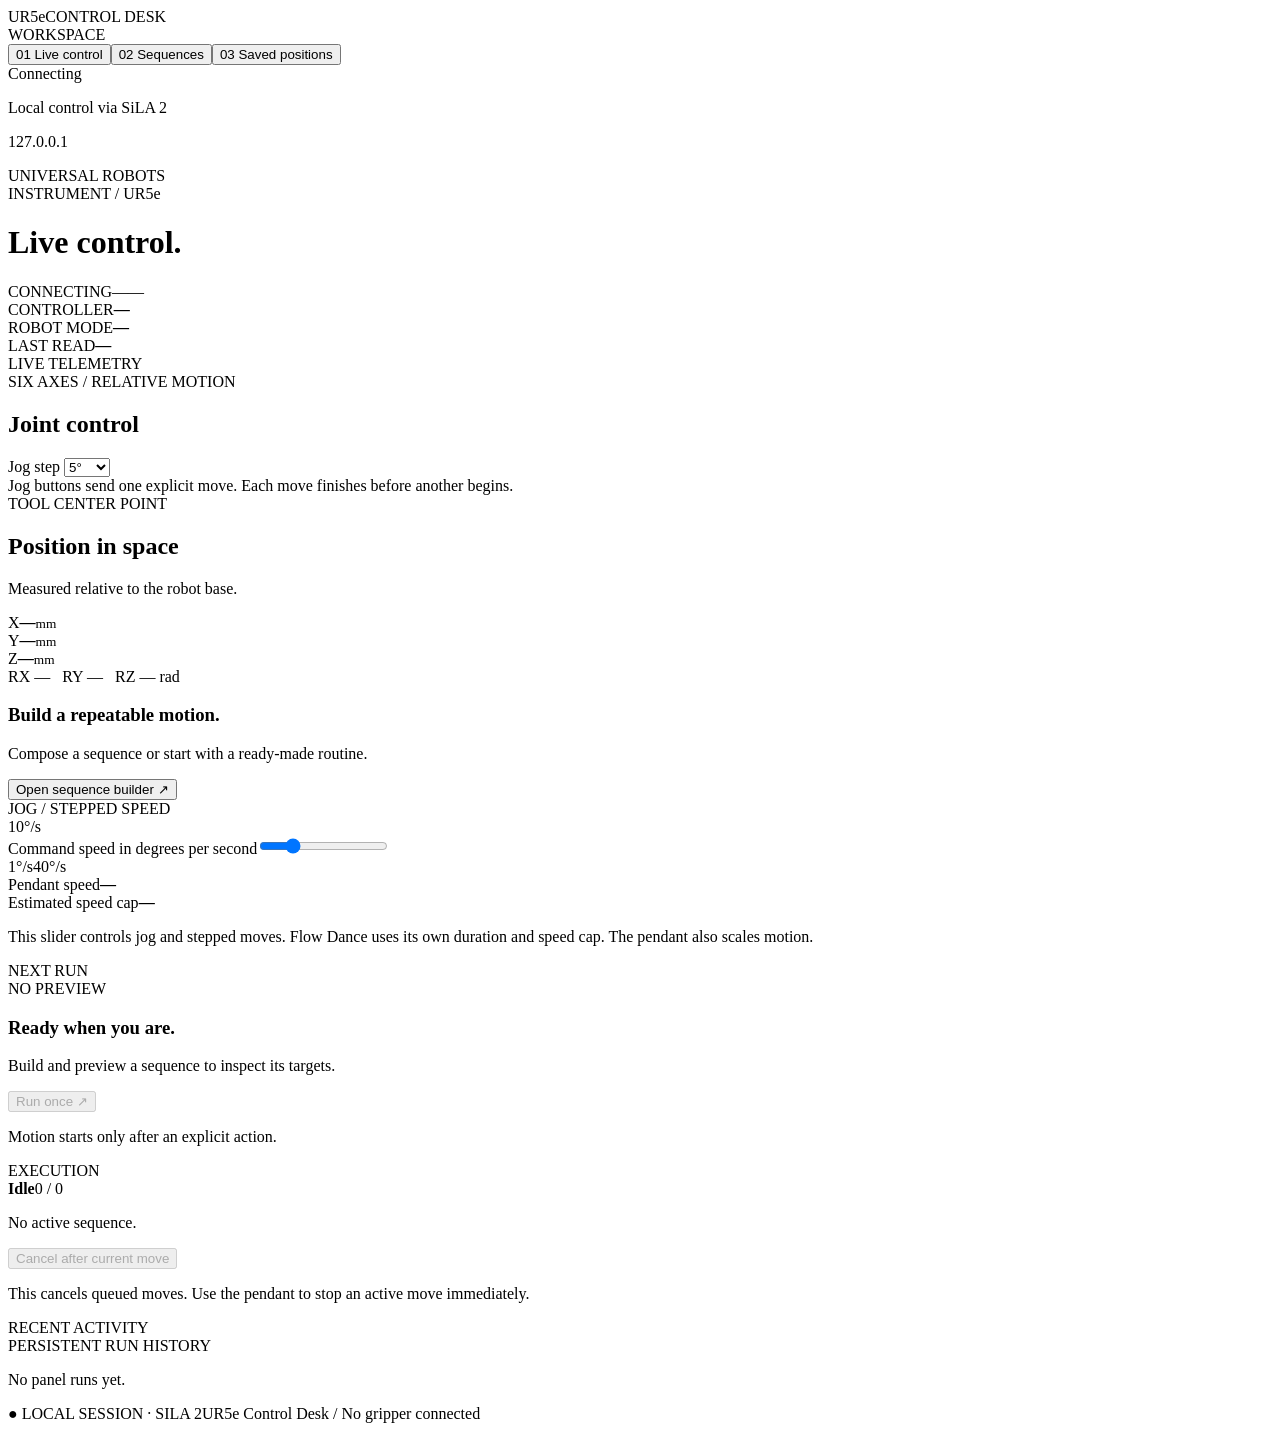
==== src/unitelabs/ur5e_connector/ui/static/index.html @ 0f82bdf4 "feat: publish UR5e SiLA connector with English operator guides" ====
<!doctype html>
<html lang="en">
<head><meta charset="utf-8"><meta name="viewport" content="width=device-width,initial-scale=1"><title>UR5e · Control Desk</title><link rel="stylesheet" href="/style.css"><script src="/app.js" defer></script></head>
<body>
<aside class="rail">
  <div class="brand"><span class="brand-mark">UR<span>5e</span></span><span class="brand-caption">CONTROL DESK</span></div>
  <div class="rail-label">WORKSPACE</div>
  <nav aria-label="Workspace"><button class="nav active" data-view="control"><span>01</span> Live control</button><button class="nav" data-view="sequences"><span>02</span> Sequences</button><button class="nav" data-view="positions"><span>03</span> Saved positions</button></nav>
  <div class="rail-bottom"><div class="connection"><i id="connection-dot"></i><span id="connection-text">Connecting</span></div><p>Local control via SiLA 2</p><p id="endpoint">127.0.0.1</p><span class="tiny-label">UNIVERSAL ROBOTS</span></div>
</aside>
<main>
  <header class="topbar"><div><div class="eyebrow">INSTRUMENT / UR5e</div><h1 id="page-title">Live control<span class="amber">.</span></h1></div><div class="top-status"><span id="backend-mode" class="pill neutral">CONNECTING</span><span id="safety-state" class="pill neutral">—</span><span id="program-state" class="pill neutral">—</span></div></header>
  <div id="error-banner" role="alert" hidden></div>
  <section class="live-strip" aria-label="Current robot status"><div><span class="label">CONTROLLER</span><strong id="version">—</strong></div><div><span class="label">ROBOT MODE</span><strong id="robot-mode">—</strong></div><div><span class="label">LAST READ</span><strong id="last-read">—</strong></div><div class="live-indicator"><span class="live-dot"></span> LIVE TELEMETRY</div></section>
  <div class="workspace">
    <div class="content">
      <section id="view-control" class="view">
        <div class="section-heading"><div><div class="eyebrow">SIX AXES / RELATIVE MOTION</div><h2>Joint control</h2></div><label class="step-picker">Jog step <select id="jog-step"><option value="0.5">0.5°</option><option value="1">1°</option><option value="5" selected>5°</option><option value="10">10°</option></select></label></div>
        <div id="joint-grid" class="joint-grid"></div>
        <div class="control-note"><span class="note-dot"></span> Jog buttons send one explicit move. Each move finishes before another begins.</div>
        <section class="tcp-panel"><div><div class="eyebrow">TOOL CENTER POINT</div><h2>Position in space</h2><p>Measured relative to the robot base.</p></div><div class="coordinates"><div><span>X</span><strong id="tcp-x">—</strong><small>mm</small></div><div><span>Y</span><strong id="tcp-y">—</strong><small>mm</small></div><div><span>Z</span><strong id="tcp-z">—</strong><small>mm</small></div></div><div class="orientation" id="tcp-orientation">RX — &nbsp; RY — &nbsp; RZ — rad</div></section>
        <div class="quick-row"><div><h3>Build a repeatable motion.</h3><p>Compose a sequence or start with a ready-made routine.</p></div><button class="outline" id="open-sequences">Open sequence builder <span>↗</span></button></div>
      </section>
      <section id="view-sequences" class="view" hidden>
        <div class="section-heading"><div><div class="eyebrow">ONE AXIS AT A TIME</div><h2>Sequence builder</h2></div><button class="outline small" id="add-step">+ Add move</button></div>
        <section class="continuous-panel teach-panel">
          <div class="eyebrow">CONTINUOUS / ALL SIX AXES</div><h3>Flow Dance</h3>
          <p>One controller-local trajectory: opening sway, lift and bow, counter-rotation, wrist ripple, and a smooth return. All six joint targets evolve together; no stops between phrases.</p>
          <p class="fine-print">Inspired by the screen-arm choreography reference. Joint-space validation only; this does not predict collisions or reproduce the video's Cartesian path.</p>
          <div class="workflow-inputs"><label>Peak speed cap (°/s)<input id="flow-speed" type="number" min="1" max="40" value="20"></label><label>Duration (controller seconds)<select id="flow-duration"><option value="30">30 seconds</option><option value="45">45 seconds</option><option value="60" selected>60 seconds</option><option value="90">90 seconds</option><option value="120">120 seconds</option></select></label></div>
          <div class="flow-actions"><button class="outline" id="motion-check">Run preflight</button><button class="primary" id="flow-preview">Preview continuous dance</button><button class="outline" id="low-speed-preview">Preview low-speed test (¼ range, 30 s)</button><button class="outline" id="reset-preview" disabled>Preview return to reference</button></div>
          <div id="motion-checks" class="motion-checks">Run preflight to check live state. PolyScope 5.4 Remote Control requires on-site confirmation.</div>
          <div id="flow-summary" class="fine-print">No continuous trajectory prepared. A reset returns to the captured reference, never automatically to zero.</div>
          <svg id="flow-chart" viewBox="0 0 600 180" role="img" aria-label="Six joint angle traces over controller time" hidden></svg><div id="flow-ranges" class="flow-ranges"></div>
          <label class="fine-print"><input type="checkbox" id="remote-confirmed"> I confirmed Remote Control on the pendant (real mode only).</label>
          <div class="flow-actions"><button class="primary" id="flow-run" disabled>Run prepared motion once</button><button class="outline" id="inspect-run">Inspect last failed run</button></div>
          <p id="flow-gate" class="fine-print">Real continuous execution remains disabled until separate hardware qualification. Preview and simulation are available.</p>
          <p class="fine-print">Continuous motion cannot be cancelled between internal setpoints from this page. Use the pendant for an immediate stop. Simulation uses accelerated time and does not validate robot dynamics.</p>
          <pre id="motion-inspection" class="motion-inspection" hidden></pre>
        </section>
        <div class="teach-panel dance-panel"><div class="eyebrow">COMPLETE ROUTINE / FOUR PHRASES</div><h3>Stepped Dance</h3><p>Opening lift → sway left → sway right → return. All six axes, one ready-made sequence. Relative to the starting pose; each bounded move stops before the next.</p><button class="primary" id="load-dance" disabled>Load Stepped Dance ↗</button><p class="fine-print">Loads 24 rows at 30°/s. Review every joint range in Preview before running. No automatic repeat.</p></div>
        <div class="recipe-grid"><button class="recipe" data-recipe="sweep"><span class="recipe-number">01</span><strong>Joint sweep</strong><small>Wrist1 +10°, then return</small></button><button class="recipe" data-recipe="demo"><span class="recipe-number">02</span><strong>Six-axis showreel</strong><small>Distinct motion. Return to start.</small></button><button class="recipe" data-recipe="gentle"><span class="recipe-number">03</span><strong>Gentle round trip</strong><small>Each axis +5°, then return</small></button></div>
        <div class="editor"><div class="editor-head"><span>#</span><span>JOINT / POSITION</span><span>RELATIVE ANGLE</span><span></span></div><div id="sequence-rows"></div><div class="editor-footer"><span id="row-count">0 moves</span><button class="text-button" id="clear-sequence">Clear sequence</button></div></div>
        <button class="primary preview-button" id="preview-sequence">Preview sequence <span>→</span></button>
        <div class="workflow-panel"><div class="eyebrow">SAVED-POINT ROUTINE</div><h3>Approach → target → retreat</h3><p>Select two taught poses. No gripper actions are included.</p><div class="workflow-inputs"><label>Approach<select id="approach-position"><option value="">Record a position first</option></select></label><label>Target<select id="target-position"><option value="">Record a position first</option></select></label><button class="outline" id="load-approach">Create routine</button></div><p class="fine-print">Stored joint poses define the route. Preview and review the joint-space moves before running.</p></div>
      </section>
      <section id="view-positions" class="view" hidden>
        <div class="section-heading"><div><div class="eyebrow">TEACH ONCE / REUSE</div><h2>Saved positions</h2></div><span class="section-tag">JOINT POSES + TCP</span></div>
        <div class="teach-panel"><div><h3>Record the current pose</h3><p>Move to the desired pose using the pendant or jog controls. Record only when stationary.</p></div><div class="teach-form"><label class="sr-only" for="position-name">Position name</label><input id="position-name" maxlength="60" placeholder="e.g. Bench approach"><button class="primary" id="record-position">Record pose <span>+</span></button></div></div>
        <div id="position-list" class="position-list"></div><div id="position-empty" class="empty-state"><span>＋</span><h3>Your first taught position.</h3><p>Save an approach pose and a target pose to build a fixed-point routine. A saved pose does not trigger movement.</p></div>
      </section>
    </div>
    <aside class="inspector">
      <section class="speed-panel"><div class="eyebrow">JOG / STEPPED SPEED</div><div class="speed-value"><output id="speed-value">10</output><span>°/s</span></div><label class="sr-only" for="speed">Command speed in degrees per second</label><input type="range" id="speed" min="1" max="40" step="1" value="10"><div class="range-labels"><span>1°/s</span><span>40°/s</span></div><div class="speed-detail"><span>Pendant speed</span><strong id="pendant-speed">—</strong></div><div class="speed-detail"><span>Estimated speed cap</span><strong id="effective-speed">—</strong></div><p class="fine-print">This slider controls jog and stepped moves. Flow Dance uses its own duration and speed cap. The pendant also scales motion.</p></section>
      <section class="preview-panel"><div class="section-heading compact"><div class="eyebrow">NEXT RUN</div><span class="mini-pill" id="preview-label">NO PREVIEW</span></div><h3 id="preview-title">Ready when you are.</h3><p id="preview-description">Build and preview a sequence to inspect its targets.</p><div id="preview-target" class="preview-target"></div><button class="primary full" id="run-preview" disabled>Run once <span>↗</span></button><p class="fine-print" id="run-note">Motion starts only after an explicit action.</p></section>
      <section class="run-panel"><div class="eyebrow">EXECUTION</div><div class="run-heading"><strong id="run-state">Idle</strong><span id="run-progress-text">0 / 0</span></div><div class="progress-track"><div id="run-progress"></div></div><p id="current-move">No active sequence.</p><button class="cancel-button full" id="cancel-run" disabled>Cancel after current move</button><p class="fine-print">This cancels queued moves. Use the pendant to stop an active move immediately.</p></section>
    </aside>
  </div>
  <section class="activity-panel"><div class="section-heading compact"><div class="eyebrow">RECENT ACTIVITY</div><span class="tiny-label">PERSISTENT RUN HISTORY</span></div><div id="activity-list"><p class="muted">No panel runs yet.</p></div></section>
  <footer><span><span class="amber">●</span> LOCAL SESSION · SI​LA 2</span><span>UR5e Control Desk <span class="footer-divider">/</span> No gripper connected</span></footer>
</main><div id="toast" role="status" hidden></div>
</body></html>
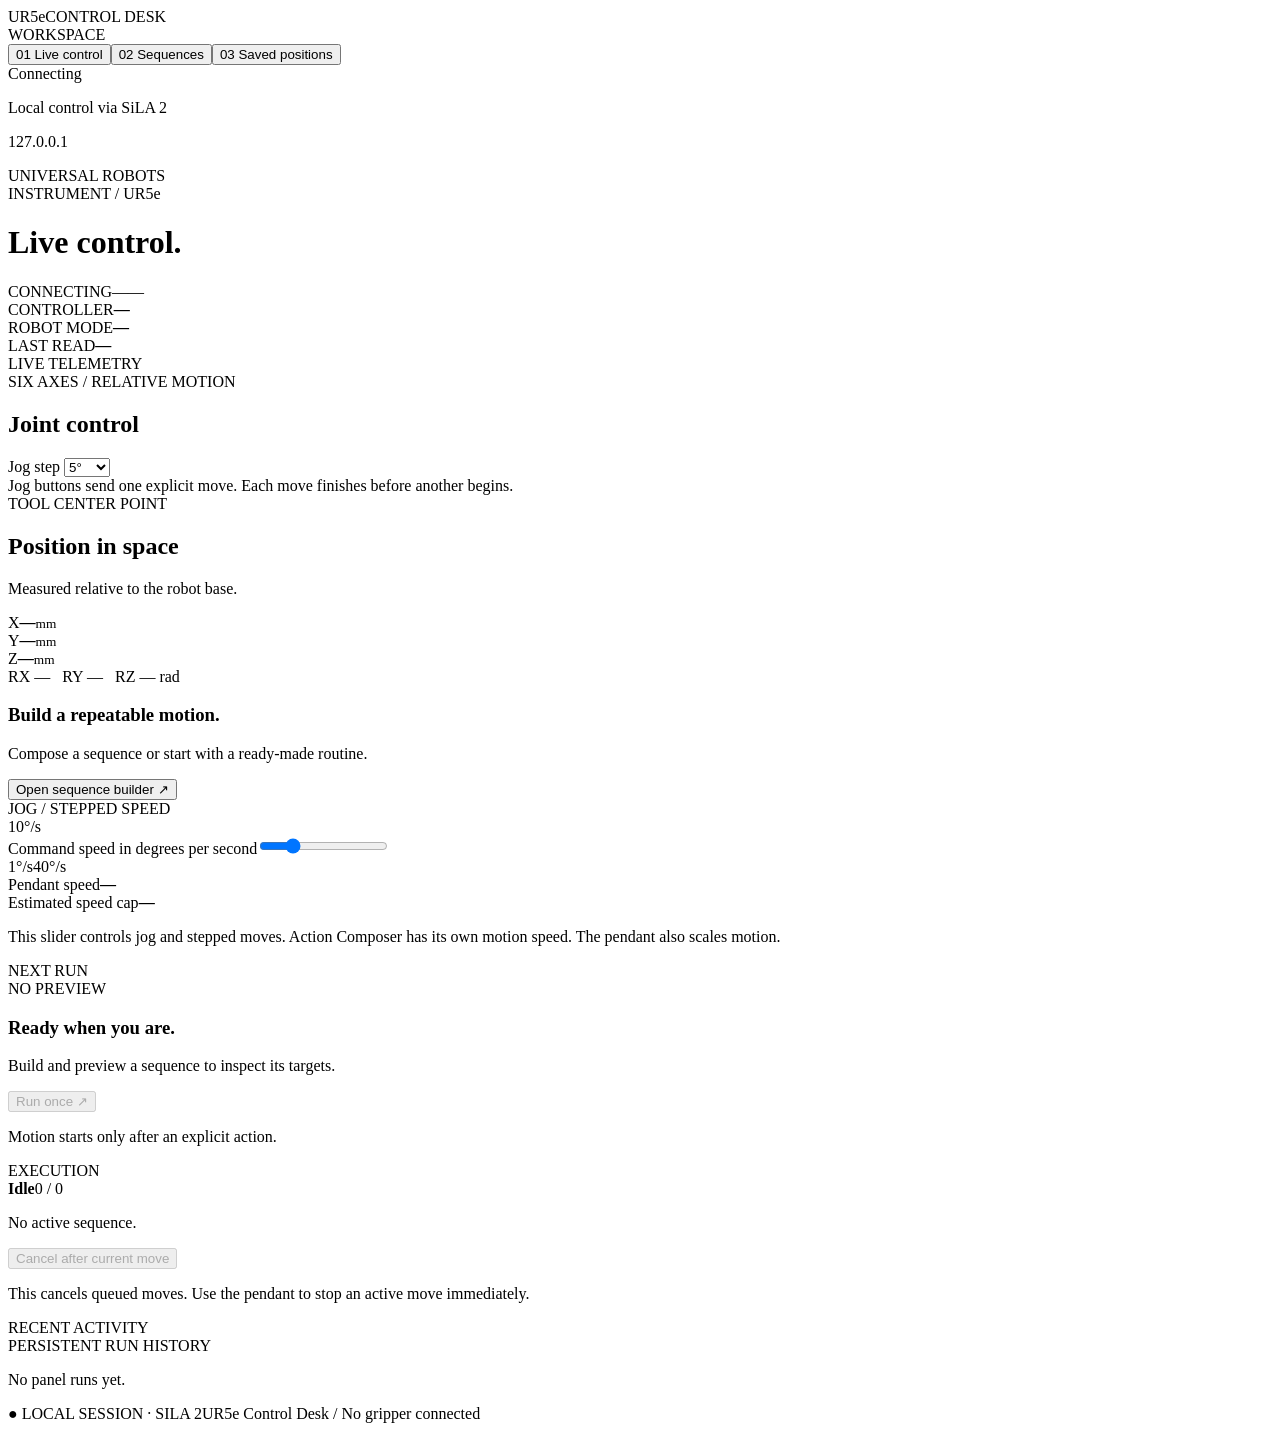
==== commit fc0bd690: "feat: publish visual Action Composer and cross-platform workflow guides" ====
--- a/src/unitelabs/ur5e_connector/ui/static/index.html
+++ b/src/unitelabs/ur5e_connector/ui/static/index.html
@@ -22,27 +22,16 @@
         <div class="quick-row"><div><h3>Build a repeatable motion.</h3><p>Compose a sequence or start with a ready-made routine.</p></div><button class="outline" id="open-sequences">Open sequence builder <span>↗</span></button></div>
       </section>
       <section id="view-sequences" class="view" hidden>
-        <div class="section-heading"><div><div class="eyebrow">ONE AXIS AT A TIME</div><h2>Sequence builder</h2></div><button class="outline small" id="add-step">+ Add move</button></div>
-        <section class="continuous-panel teach-panel">
-          <div class="eyebrow">CONTINUOUS / ALL SIX AXES</div><h3>Flow Dance</h3>
-          <p>One controller-local trajectory: opening sway, lift and bow, counter-rotation, wrist ripple, and a smooth return. All six joint targets evolve together; no stops between phrases.</p>
-          <p class="fine-print">Inspired by the screen-arm choreography reference. Joint-space validation only; this does not predict collisions or reproduce the video's Cartesian path.</p>
-          <div class="workflow-inputs"><label>Peak speed cap (°/s)<input id="flow-speed" type="number" min="1" max="40" value="20"></label><label>Duration (controller seconds)<select id="flow-duration"><option value="30">30 seconds</option><option value="45">45 seconds</option><option value="60" selected>60 seconds</option><option value="90">90 seconds</option><option value="120">120 seconds</option></select></label></div>
-          <div class="flow-actions"><button class="outline" id="motion-check">Run preflight</button><button class="primary" id="flow-preview">Preview continuous dance</button><button class="outline" id="low-speed-preview">Preview low-speed test (¼ range, 30 s)</button><button class="outline" id="reset-preview" disabled>Preview return to reference</button></div>
-          <div id="motion-checks" class="motion-checks">Run preflight to check live state. PolyScope 5.4 Remote Control requires on-site confirmation.</div>
-          <div id="flow-summary" class="fine-print">No continuous trajectory prepared. A reset returns to the captured reference, never automatically to zero.</div>
-          <svg id="flow-chart" viewBox="0 0 600 180" role="img" aria-label="Six joint angle traces over controller time" hidden></svg><div id="flow-ranges" class="flow-ranges"></div>
-          <label class="fine-print"><input type="checkbox" id="remote-confirmed"> I confirmed Remote Control on the pendant (real mode only).</label>
-          <div class="flow-actions"><button class="primary" id="flow-run" disabled>Run prepared motion once</button><button class="outline" id="inspect-run">Inspect last failed run</button></div>
-          <p id="flow-gate" class="fine-print">Real continuous execution remains disabled until separate hardware qualification. Preview and simulation are available.</p>
-          <p class="fine-print">Continuous motion cannot be cancelled between internal setpoints from this page. Use the pendant for an immediate stop. Simulation uses accelerated time and does not validate robot dynamics.</p>
-          <pre id="motion-inspection" class="motion-inspection" hidden></pre>
-        </section>
+        <div class="section-heading"><div><div class="eyebrow">CONTINUOUS / ALL SIX AXES</div><h2>Action Composer</h2><p>Design poses, validate through SiLA, and run your action chain.</p></div></div>
+        <iframe id="action-composer" title="Six-axis Action Composer" data-src="/composer/embed"></iframe>
+        <details id="legacy-sequences"><summary>Stepped routines &amp; saved-position sequences</summary><div class="legacy-grid"><div>
+        <div class="section-heading"><h3>Stepped sequence builder</h3><button class="outline small" id="add-step">+ Add move</button></div>
         <div class="teach-panel dance-panel"><div class="eyebrow">COMPLETE ROUTINE / FOUR PHRASES</div><h3>Stepped Dance</h3><p>Opening lift → sway left → sway right → return. All six axes, one ready-made sequence. Relative to the starting pose; each bounded move stops before the next.</p><button class="primary" id="load-dance" disabled>Load Stepped Dance ↗</button><p class="fine-print">Loads 24 rows at 30°/s. Review every joint range in Preview before running. No automatic repeat.</p></div>
         <div class="recipe-grid"><button class="recipe" data-recipe="sweep"><span class="recipe-number">01</span><strong>Joint sweep</strong><small>Wrist1 +10°, then return</small></button><button class="recipe" data-recipe="demo"><span class="recipe-number">02</span><strong>Six-axis showreel</strong><small>Distinct motion. Return to start.</small></button><button class="recipe" data-recipe="gentle"><span class="recipe-number">03</span><strong>Gentle round trip</strong><small>Each axis +5°, then return</small></button></div>
         <div class="editor"><div class="editor-head"><span>#</span><span>JOINT / POSITION</span><span>RELATIVE ANGLE</span><span></span></div><div id="sequence-rows"></div><div class="editor-footer"><span id="row-count">0 moves</span><button class="text-button" id="clear-sequence">Clear sequence</button></div></div>
         <button class="primary preview-button" id="preview-sequence">Preview sequence <span>→</span></button>
         <div class="workflow-panel"><div class="eyebrow">SAVED-POINT ROUTINE</div><h3>Approach → target → retreat</h3><p>Select two taught poses. No gripper actions are included.</p><div class="workflow-inputs"><label>Approach<select id="approach-position"><option value="">Record a position first</option></select></label><label>Target<select id="target-position"><option value="">Record a position first</option></select></label><button class="outline" id="load-approach">Create routine</button></div><p class="fine-print">Stored joint poses define the route. Preview and review the joint-space moves before running.</p></div>
+        </div><div id="legacy-inspector-host"></div></div></details>
       </section>
       <section id="view-positions" class="view" hidden>
         <div class="section-heading"><div><div class="eyebrow">TEACH ONCE / REUSE</div><h2>Saved positions</h2></div><span class="section-tag">JOINT POSES + TCP</span></div>
@@ -50,11 +39,11 @@
         <div id="position-list" class="position-list"></div><div id="position-empty" class="empty-state"><span>＋</span><h3>Your first taught position.</h3><p>Save an approach pose and a target pose to build a fixed-point routine. A saved pose does not trigger movement.</p></div>
       </section>
     </div>
-    <aside class="inspector">
-      <section class="speed-panel"><div class="eyebrow">JOG / STEPPED SPEED</div><div class="speed-value"><output id="speed-value">10</output><span>°/s</span></div><label class="sr-only" for="speed">Command speed in degrees per second</label><input type="range" id="speed" min="1" max="40" step="1" value="10"><div class="range-labels"><span>1°/s</span><span>40°/s</span></div><div class="speed-detail"><span>Pendant speed</span><strong id="pendant-speed">—</strong></div><div class="speed-detail"><span>Estimated speed cap</span><strong id="effective-speed">—</strong></div><p class="fine-print">This slider controls jog and stepped moves. Flow Dance uses its own duration and speed cap. The pendant also scales motion.</p></section>
+    <div id="live-inspector-host"><aside class="inspector">
+      <section class="speed-panel"><div class="eyebrow">JOG / STEPPED SPEED</div><div class="speed-value"><output id="speed-value">10</output><span>°/s</span></div><label class="sr-only" for="speed">Command speed in degrees per second</label><input type="range" id="speed" min="1" max="40" step="1" value="10"><div class="range-labels"><span>1°/s</span><span>40°/s</span></div><div class="speed-detail"><span>Pendant speed</span><strong id="pendant-speed">—</strong></div><div class="speed-detail"><span>Estimated speed cap</span><strong id="effective-speed">—</strong></div><p class="fine-print">This slider controls jog and stepped moves. Action Composer has its own motion speed. The pendant also scales motion.</p></section>
       <section class="preview-panel"><div class="section-heading compact"><div class="eyebrow">NEXT RUN</div><span class="mini-pill" id="preview-label">NO PREVIEW</span></div><h3 id="preview-title">Ready when you are.</h3><p id="preview-description">Build and preview a sequence to inspect its targets.</p><div id="preview-target" class="preview-target"></div><button class="primary full" id="run-preview" disabled>Run once <span>↗</span></button><p class="fine-print" id="run-note">Motion starts only after an explicit action.</p></section>
       <section class="run-panel"><div class="eyebrow">EXECUTION</div><div class="run-heading"><strong id="run-state">Idle</strong><span id="run-progress-text">0 / 0</span></div><div class="progress-track"><div id="run-progress"></div></div><p id="current-move">No active sequence.</p><button class="cancel-button full" id="cancel-run" disabled>Cancel after current move</button><p class="fine-print">This cancels queued moves. Use the pendant to stop an active move immediately.</p></section>
-    </aside>
+    </aside></div>
   </div>
   <section class="activity-panel"><div class="section-heading compact"><div class="eyebrow">RECENT ACTIVITY</div><span class="tiny-label">PERSISTENT RUN HISTORY</span></div><div id="activity-list"><p class="muted">No panel runs yet.</p></div></section>
   <footer><span><span class="amber">●</span> LOCAL SESSION · SI​LA 2</span><span>UR5e Control Desk <span class="footer-divider">/</span> No gripper connected</span></footer>
